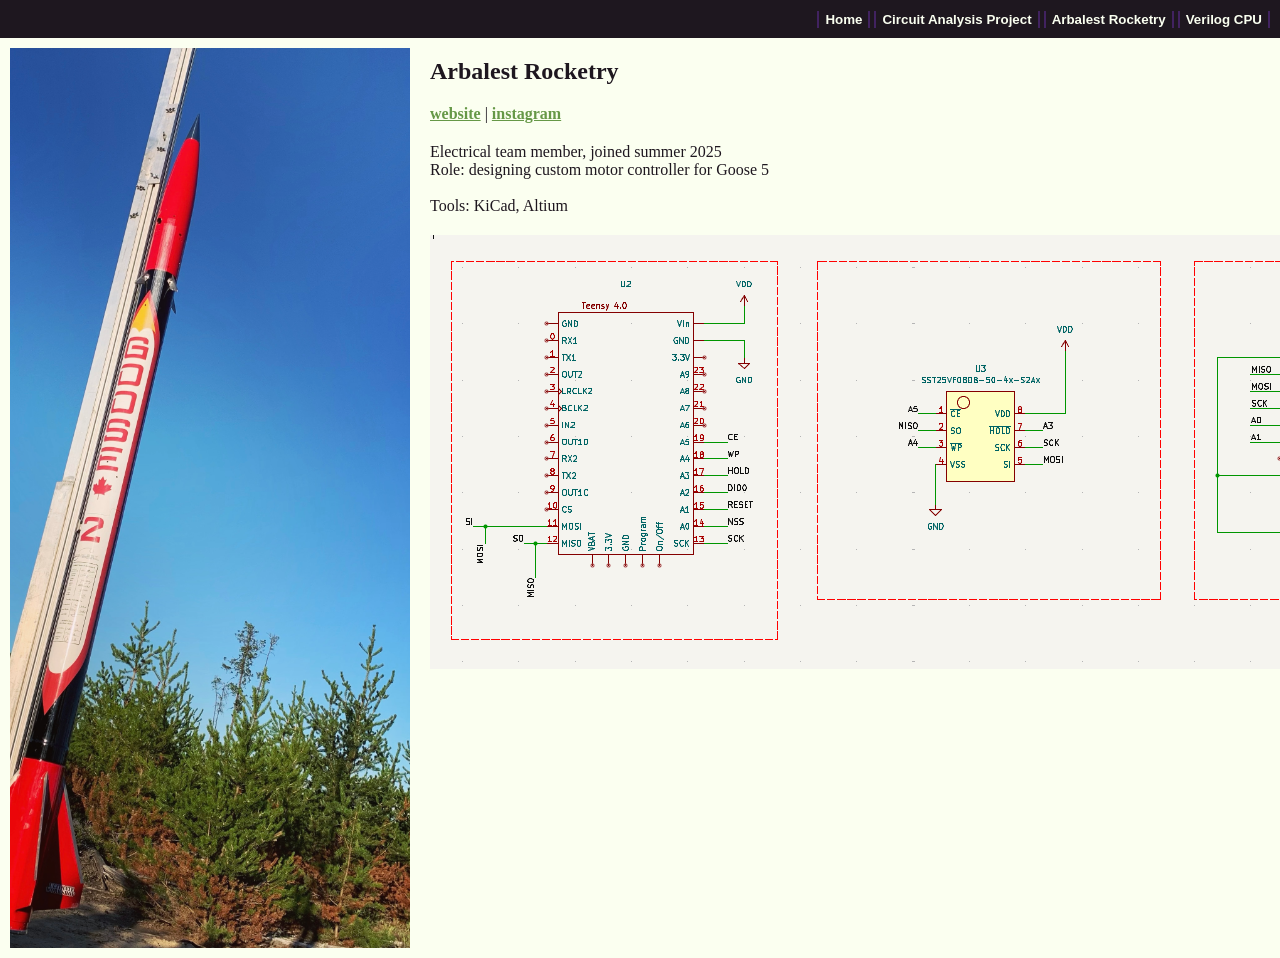
==== Arbalest.html @ 70fad2d1 "added content to arbalest page" ====
<!DOCTYPE html>
<html>

<head>
    <meta charset="utf-8">

    <meta name="viewport" content="width=device-width" , initiall-scale="1">
    <title>H. Crowe Elshobary Project Portfolio</title>
    <link rel="stylesheet" href="style.css">
</head>

<body>
    <div class="top_bar">
        <a href="index.html">
            <button>Home</button>
        </a>
        <a href="CircuitAnalysis.html">
            <button>Circuit Analysis Project</button>
        </a>
        <a href="Arbalest.html">
            <button>Arbalest Rocketry</button>
        </a>
        <a href="cpu.html">
            <button>Verilog CPU</button>
        </a>

    </div>

    <div class="img_text_container">
        <img class="large_image"  src="images/goose2.jpg">
        <div class="text">
        
        <h2>Arbalest Rocketry</h2>
        <div>
        <a class="link" href="https://arbalestrocketry.ca/">website</a> |
        <a class="link" href="https://www.instagram.com/arbalestrocketry/">instagram</a>
        </div>
        <p>
            Electrical team member, joined summer 2025
            <br>
            Role: designing custom motor controller for Goose 5
            <br>
            <br>
            Tools: 
            KiCad, Altium
        </p>
        <img class="small_img" src="images/RF.png">
        </div>
    </div>
</body>

</html>
---- style.css ----
.large_image {
    height: 100vh;
    width: 400px;
    object-fit: cover;
    object-position: center;
}

.project_img{
    margin: 10px;
    width: 95vw;
    align-items: center;

}

p{
    -webkit-text-fill-color: rgb(30,23,31);
    font-size: 1rem;
}

.top_bar{
    text-align: right;
    padding: 10px;
    margin: 0px;
    background-color: rgb(30, 23, 31);
    -webkit-text-fill-color: rgb(250, 255, 240);
}

.link{
    -webkit-text-fill-color: rgb(102, 152, 71);
        font-weight:bold;
        text-decoration: underline;
        display: inline-block;
}

a{
    text-decoration: none;
}
button{
    background:none;
    font-weight: bold;
    border-style:solid;
    border-top:none;
    border-bottom:none;
    border-color:rgb(65, 34, 96);
}

h1{
    font-size: 8rem;
        font-weight: bold;
        margin-bottom: 0.5em;
    -webkit-text-fill-color: rgb(90, 134, 62);
}

.vertical-line{
    width: 5px;
    height: 350px;
    background-color: rgb(30,23,31);
}

.img_text_container{
    display: flex;
        align-items: flex-start;
        gap: 10px;
        margin: 10px;
}

.text{
    flex: 1;
    display: flex;
    flex-direction: column;
    height: 300px;
    
}

.text>* {
    margin: 10px;
}

body{
    color: rgb(30, 23, 31);
    background-color: rgb(251, 255, 240);
}

html,
body {
    margin: 0;
    padding: 0;
}
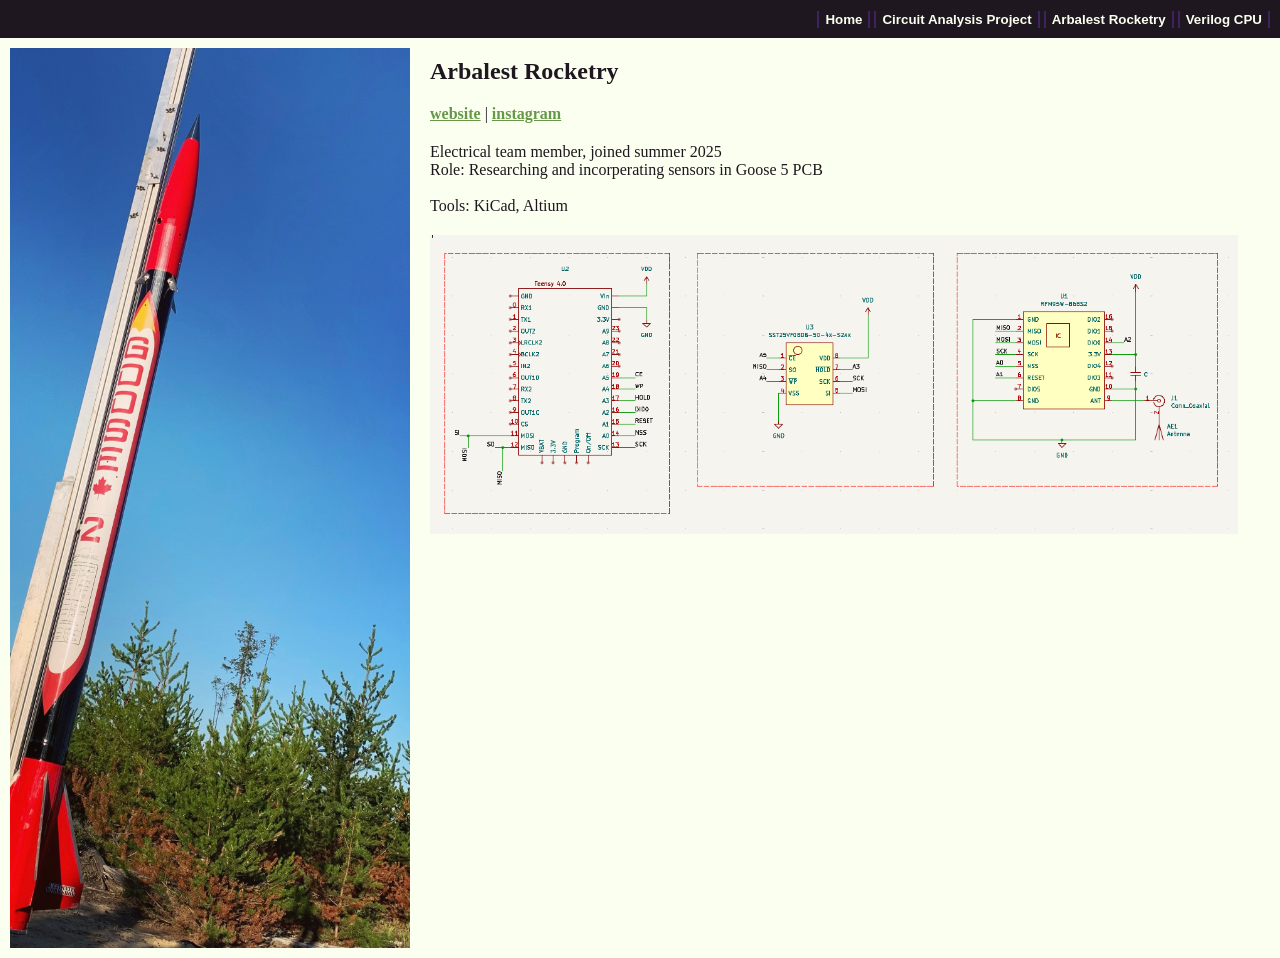
==== commit 9798b08a: "added cpu content and updated arbalest role" ====
--- a/Arbalest.html
+++ b/Arbalest.html
@@ -38,7 +38,7 @@
         <p>
             Electrical team member, joined summer 2025
             <br>
-            Role: designing custom motor controller for Goose 5
+            Role: Researching and incorperating sensors in Goose 5 PCB
             <br>
             <br>
             Tools: 
--- a/style.css
+++ b/style.css
@@ -4,6 +4,10 @@
     width: 400px;
     object-fit: cover;
     object-position: center;
+}
+
+.small_img{
+    width: 95%;
 }
 
 .project_img{
@@ -77,6 +81,13 @@
     margin: 10px;
 }
 
+h3{
+    font-size:large;
+    -webkit-text-fill-color: rgb(185, 31, 31);
+
+}
+
+
 body{
     color: rgb(30, 23, 31);
     background-color: rgb(251, 255, 240);
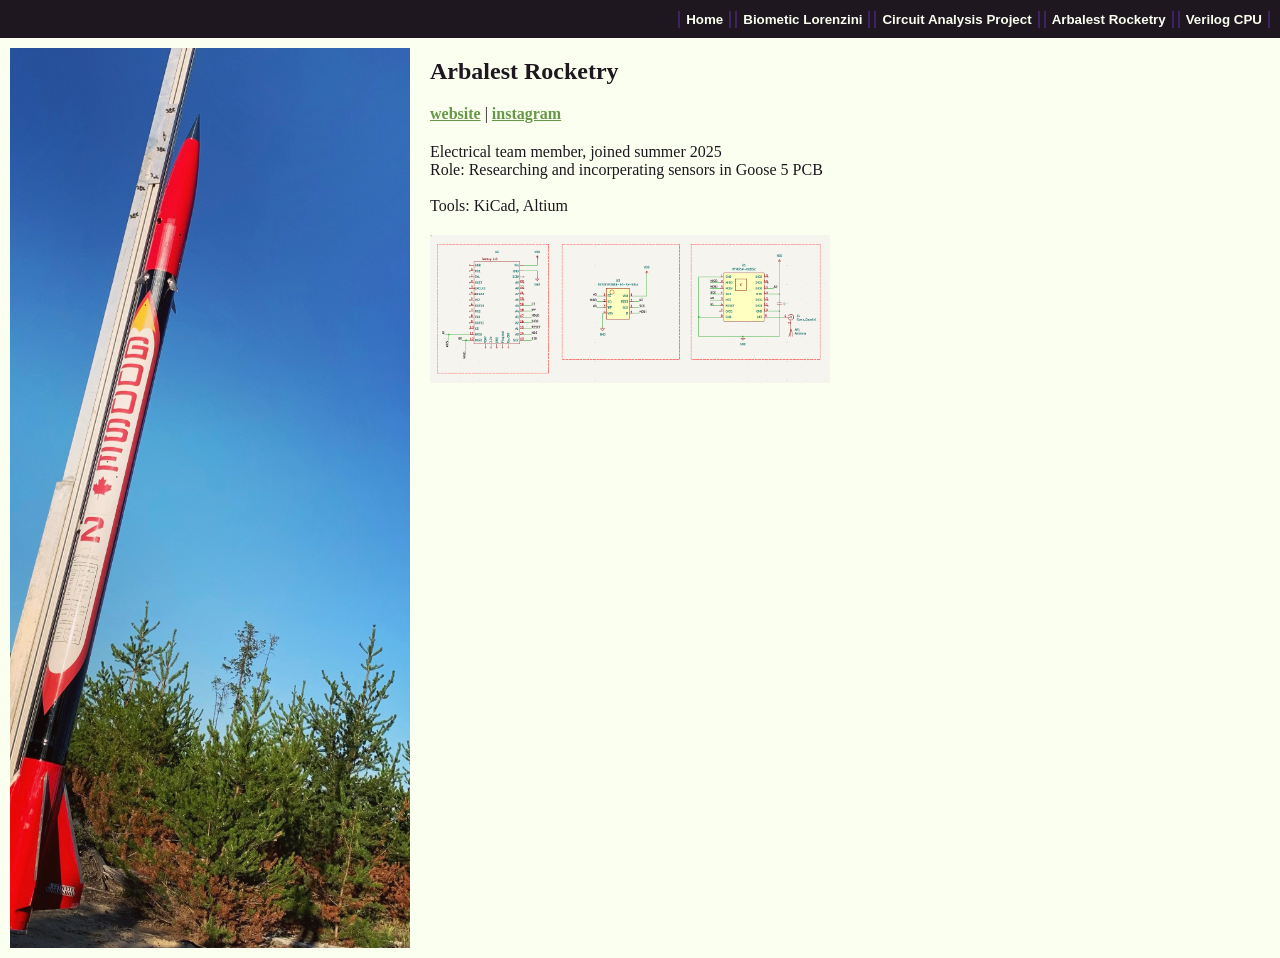
==== commit d0f7afe5: "created lorenzini.html -updated circuit analysis.html -removed website under construction text" ====
--- a/Arbalest.html
+++ b/Arbalest.html
@@ -4,8 +4,7 @@
 <head>
     <meta charset="utf-8">
 
-    <meta name="viewport" content="width=device-width" , initiall-scale="1">
-    <title>H. Crowe Elshobary Project Portfolio</title>
+    <meta name="viewport" content="width=device-width, initial-scale=1">    <title>H. Crowe Elshobary Project Portfolio</title>
     <link rel="stylesheet" href="style.css">
 </head>
 
@@ -13,6 +12,9 @@
     <div class="top_bar">
         <a href="index.html">
             <button>Home</button>
+        </a>
+        <a href="Lorenzini.html">
+            <button>Biometic Lorenzini</button>
         </a>
         <a href="CircuitAnalysis.html">
             <button>Circuit Analysis Project</button>
--- a/style.css
+++ b/style.css
@@ -8,6 +8,7 @@
 
 .small_img{
     width: 95%;
+    max-width: 400px;
 }
 
 .project_img{
@@ -53,13 +54,27 @@
     font-size: 8rem;
         font-weight: bold;
         margin-bottom: 0.5em;
-    -webkit-text-fill-color: rgb(90, 134, 62);
+    -webkit-text-fill-color: rgb(131, 190, 99);
 }
+
+#text-content {
+    font-family: 'Courier New', Courier, monospace;
+    font-size: 14px;
+    background-color: #1e171f;
+    color: #333;
+    padding: 1rem;
+    overflow-x: auto; /* Enables horizontal scroll if needed */
+    white-space: pre-wrap; /* Wrap long lines */
+    max-height: 400px; /* Optional: add scroll if long */ 
+    -webkit-text-fill-color: rgb(115, 153, 92);
+
+}
+
 
 .vertical-line{
     width: 5px;
     height: 350px;
-    background-color: rgb(30,23,31);
+    background-color: #1e171f;
 }
 
 .img_text_container{
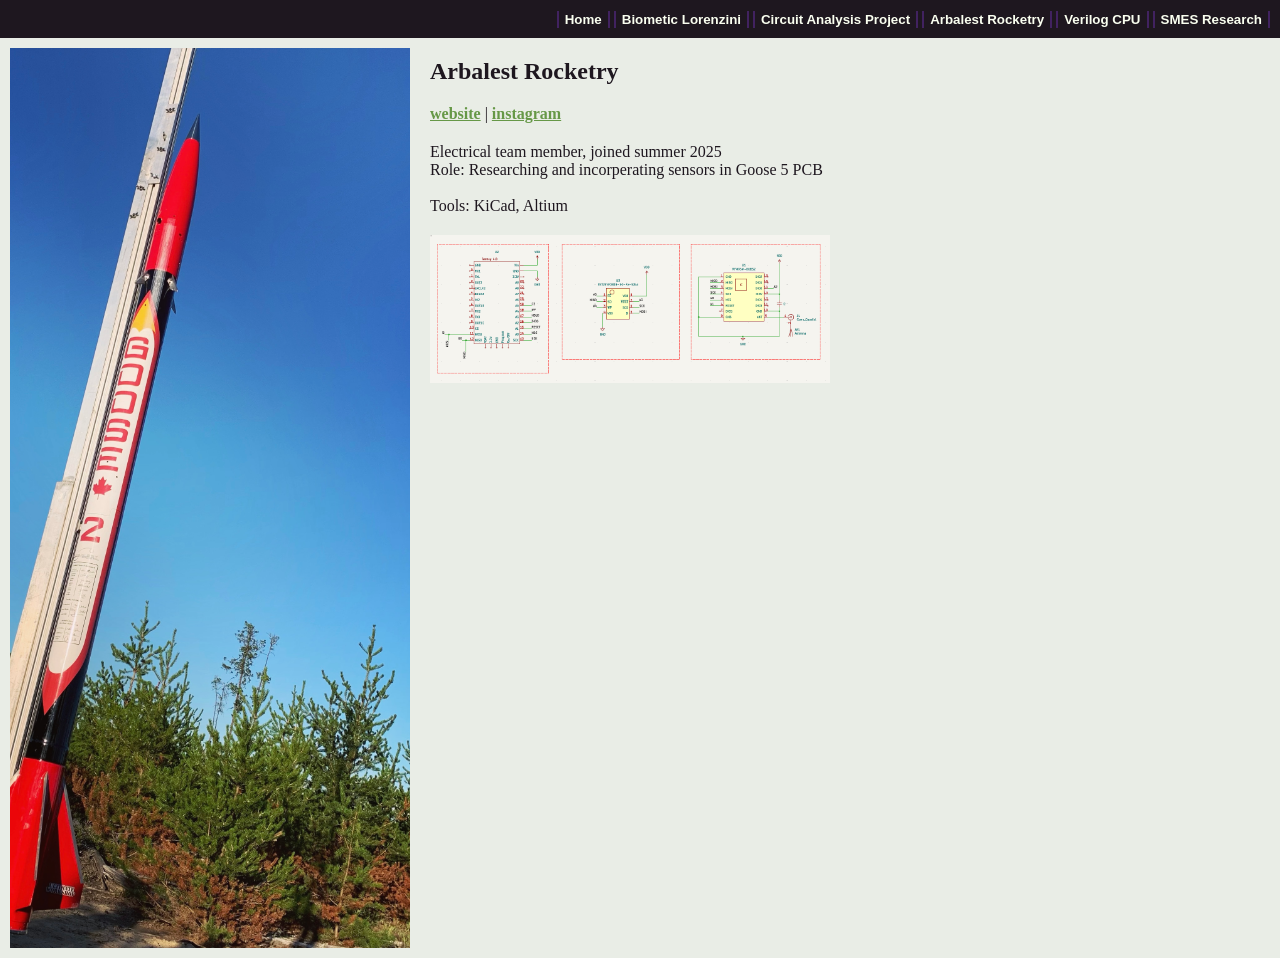
==== commit ca18ddd8: "created SMES.html" ====
--- a/Arbalest.html
+++ b/Arbalest.html
@@ -24,6 +24,9 @@
         </a>
         <a href="cpu.html">
             <button>Verilog CPU</button>
+        </a>
+        <a href="smes.html">
+            <button>SMES Research</button>
         </a>
 
     </div>
--- a/style.css
+++ b/style.css
@@ -54,7 +54,7 @@
     font-size: 8rem;
         font-weight: bold;
         margin-bottom: 0.5em;
-    -webkit-text-fill-color: rgb(131, 190, 99);
+    -webkit-text-fill-color: rgb(80, 129, 75);
 }
 
 #text-content {
@@ -105,7 +105,7 @@
 
 body{
     color: rgb(30, 23, 31);
-    background-color: rgb(251, 255, 240);
+    background-color: rgb(233, 237, 230);
 }
 
 html,
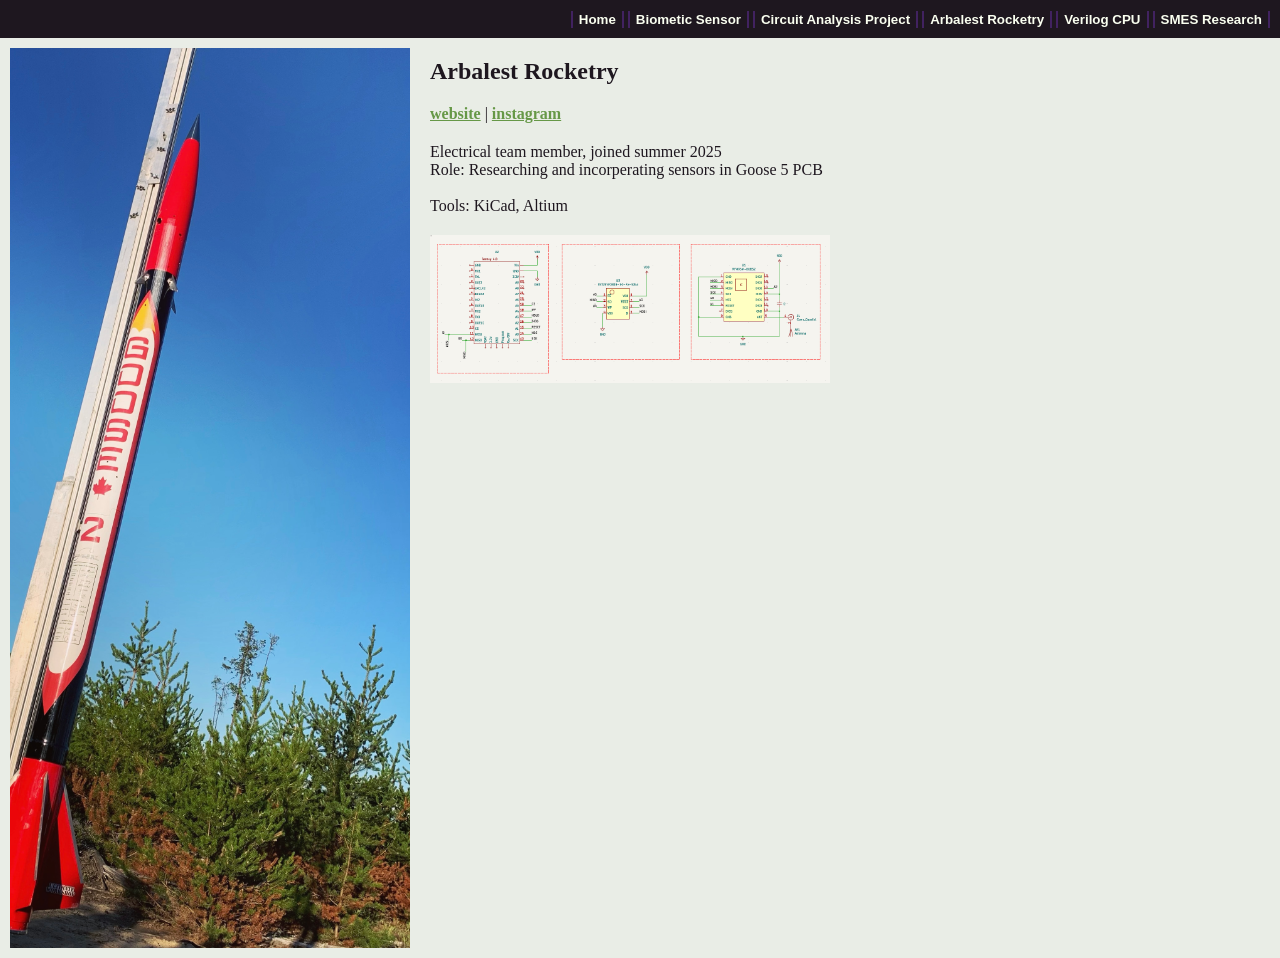
==== commit 76450940: "updated biometic sensor project - added simulation and 3d model images" ====
--- a/Arbalest.html
+++ b/Arbalest.html
@@ -14,7 +14,7 @@
             <button>Home</button>
         </a>
         <a href="Lorenzini.html">
-            <button>Biometic Lorenzini</button>
+            <button>Biometic Sensor</button>
         </a>
         <a href="CircuitAnalysis.html">
             <button>Circuit Analysis Project</button>
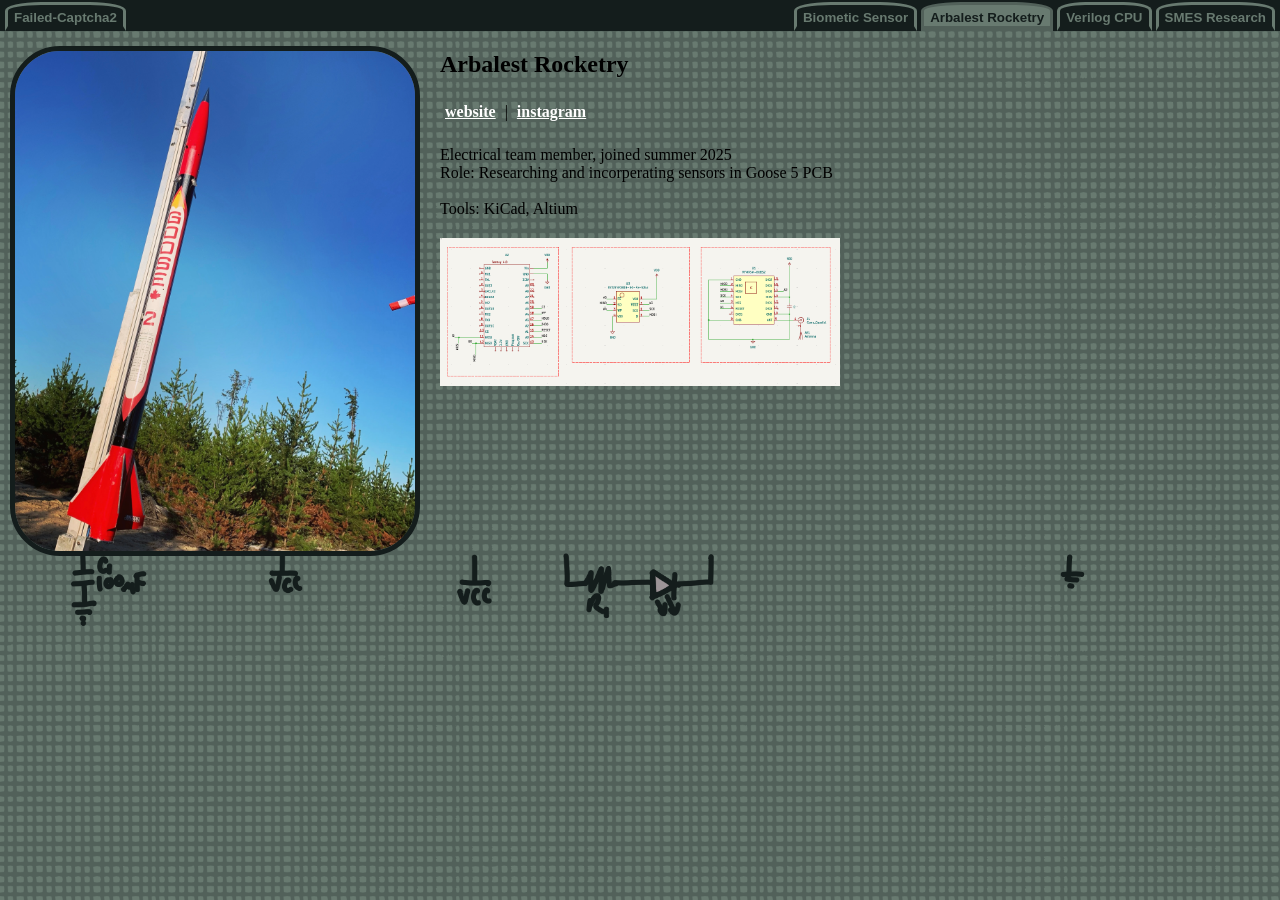
==== commit 25f8b0f3: "top-bar updated" ====
--- a/Arbalest.html
+++ b/Arbalest.html
@@ -11,16 +11,18 @@
 <body>
     <div class="top_bar">
         <a href="index.html">
-            <button>Home</button>
+            <button>Failed-Captcha2</button>
+    
+            <div class="tabs">
+                <a href="Lorenzini.html">
+                    <button>Biometic Sensor</button>
+                </a>
         </a>
-        <a href="Lorenzini.html">
-            <button>Biometic Sensor</button>
-        </a>
-        <a href="CircuitAnalysis.html">
-            <button>Circuit Analysis Project</button>
-        </a>
+        <!-- <a href="CircuitAnalysis.html">
+                <button>Circuit Analysis Project</button>
+                </a> -->
         <a href="Arbalest.html">
-            <button>Arbalest Rocketry</button>
+            <button class="button_down">Arbalest Rocketry</button>
         </a>
         <a href="cpu.html">
             <button>Verilog CPU</button>
@@ -28,7 +30,8 @@
         <a href="smes.html">
             <button>SMES Research</button>
         </a>
-
+    </div>
+    
     </div>
 
     <div class="img_text_container">
--- a/style.css
+++ b/style.css
@@ -1,9 +1,21 @@
+:root{
+    --colour1: rgb(20,29,28);
+    --colour2: rgb(82,97,90);
+    --colour3: rgb(104,122,112);
+    --colour4: white;
+    --colour5: #82A6B1;
+}
 
 .large_image {
-    height: 100vh;
+    margin-top:5px;
+    height: 500px;
     width: 400px;
     object-fit: cover;
     object-position: center;
+    border-radius: 50px;
+    border-color: var(--colour1);
+    border-style:solid;
+    border-width:5px;
 }
 
 .small_img{
@@ -15,46 +27,98 @@
     margin: 10px;
     width: 95vw;
     align-items: center;
-
-}
-
-p{
-    -webkit-text-fill-color: rgb(30,23,31);
-    font-size: 1rem;
 }
 
 .top_bar{
+    padding-top:2px;
+    padding-left: 5px;
+    padding-right: 5px;
+    padding-bottom:0px;
+    margin: 0px;
+    background-color: var(--colour1);
+}
+
+.tabs{
+    float: right;
     text-align: right;
-    padding: 10px;
-    margin: 0px;
-    background-color: rgb(30, 23, 31);
-    -webkit-text-fill-color: rgb(250, 255, 240);
+}
+
+.links{
+    background-color:var(--colour2);
+    border-color:var(--colour1);
+    border-style:solid;
+    display:inline-flex;
+    border-width:5px;
+    border-radius:10px;
+    align-self:center;
+}
+
+.link_logo{
+    width:25px;
+    float:left;
 }
 
 .link{
-    -webkit-text-fill-color: rgb(102, 152, 71);
+    -webkit-text-fill-color: var(--colour4);
         font-weight:bold;
         text-decoration: underline;
         display: inline-block;
+        padding:5px;
 }
 
 a{
     text-decoration: none;
 }
 button{
-    background:none;
+    background-color: var(--colour1);
+    padding-top: 5px;
+    border:solid;
+    border-color: var(--colour3);
+    border-bottom-color: var(--colour1);
+    border-top-left-radius: 30%;
+    border-top-right-radius: 30%;
+    border-bottom-width: 5px;
     font-weight: bold;
-    border-style:solid;
-    border-top:none;
-    border-bottom:none;
-    border-color:rgb(65, 34, 96);
+    -webkit-text-fill-color: var(--colour3);
+}
+
+.button_down{
+    background-color: var(--colour3);
+    border-color: var(--colour2);
+    -webkit-text-fill-color: var(--colour1);
 }
 
 h1{
-    font-size: 8rem;
+    font-size: 5rem;
         font-weight: bold;
-        margin-bottom: 0.5em;
-    -webkit-text-fill-color: rgb(80, 129, 75);
+        margin:0px;
+    -webkit-text-fill-color: var(--colour1);
+    text-align: center;
+    
+}
+
+.header{
+    border: 5px;
+    border-radius: 25px;
+    border-color: var(--colour1);
+    border-style:solid;
+    padding:0px;
+    background-color: var(--colour2);
+}
+
+.paragraph{
+    border:5px;
+    border-style:solid;
+    border-color:var(--colour1);
+    border-radius:25px;
+    padding: 10px;
+    display:flex;
+    flex-direction: column;
+    min-height: 290px;
+    flex-grow: 1;
+    text-align: center;
+    -webkit-text-fill-color: var(--colour1);
+    background-color:var(--colour2);
 }
 
 #text-content {
@@ -85,11 +149,10 @@
 }
 
 .text{
-    flex: 1;
+    flex-grow: 1;
     display: flex;
     flex-direction: column;
     height: 300px;
-    
 }
 
 .text>* {
@@ -104,8 +167,9 @@
 
 
 body{
-    color: rgb(30, 23, 31);
-    background-color: rgb(233, 237, 230);
+    background-image: url('images/grid.png');
+    background-repeat:repeat;
+    background-size:95%;
 }
 
 html,
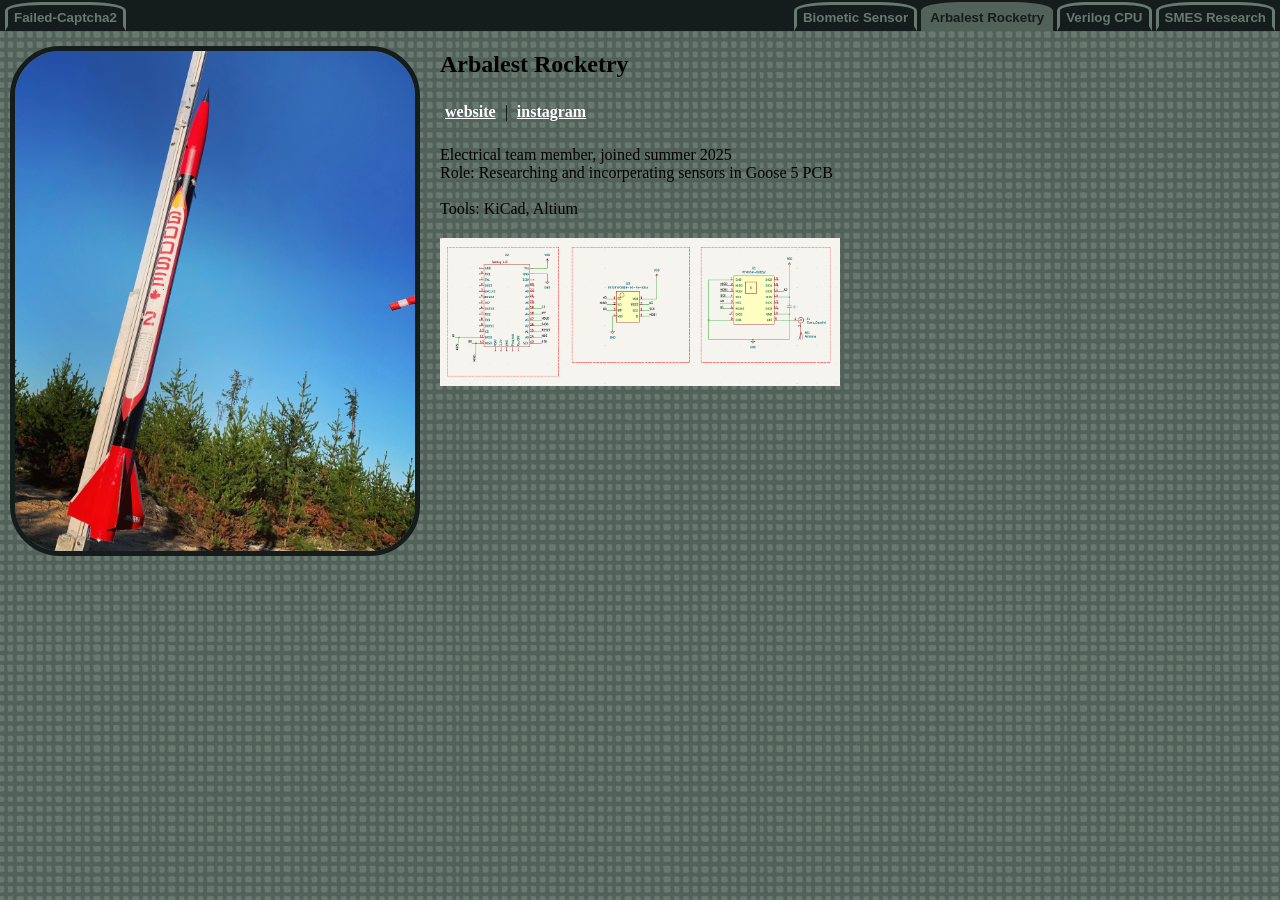
==== commit 1cd22bbf: "updated style.css" ====
--- a/Arbalest.html
+++ b/Arbalest.html
@@ -18,9 +18,6 @@
                     <button>Biometic Sensor</button>
                 </a>
         </a>
-        <!-- <a href="CircuitAnalysis.html">
-                <button>Circuit Analysis Project</button>
-                </a> -->
         <a href="Arbalest.html">
             <button class="button_down">Arbalest Rocketry</button>
         </a>
--- a/style.css
+++ b/style.css
@@ -83,7 +83,7 @@
 }
 
 .button_down{
-    background-color: var(--colour3);
+    background-color: var(--colour2);
     border-color: var(--colour2);
     -webkit-text-fill-color: var(--colour1);
 }
@@ -114,7 +114,7 @@
     padding: 10px;
     display:flex;
     flex-direction: column;
-    min-height: 290px;
+    min-height: 280px;
     flex-grow: 1;
     text-align: center;
     -webkit-text-fill-color: var(--colour1);
@@ -165,8 +165,32 @@
 
 }
 
+.star1{
+    position:absolute;
+    z-index: 1;
+    left:900px;
+    top:500px;
+    width:150px;
+}
+
+.star2{
+    position:absolute;
+    z-index: 1;
+    left: 350px;
+    top:150px;
+    width: 120px;
+}
+
+.wires{
+    width: 1200px;
+    position:absolute;
+    top:550px;
+    z-index: -1;
+}
+
 
 body{
+    font-family:'Century Gothic';
     background-image: url('images/grid.png');
     background-repeat:repeat;
     background-size:95%;
